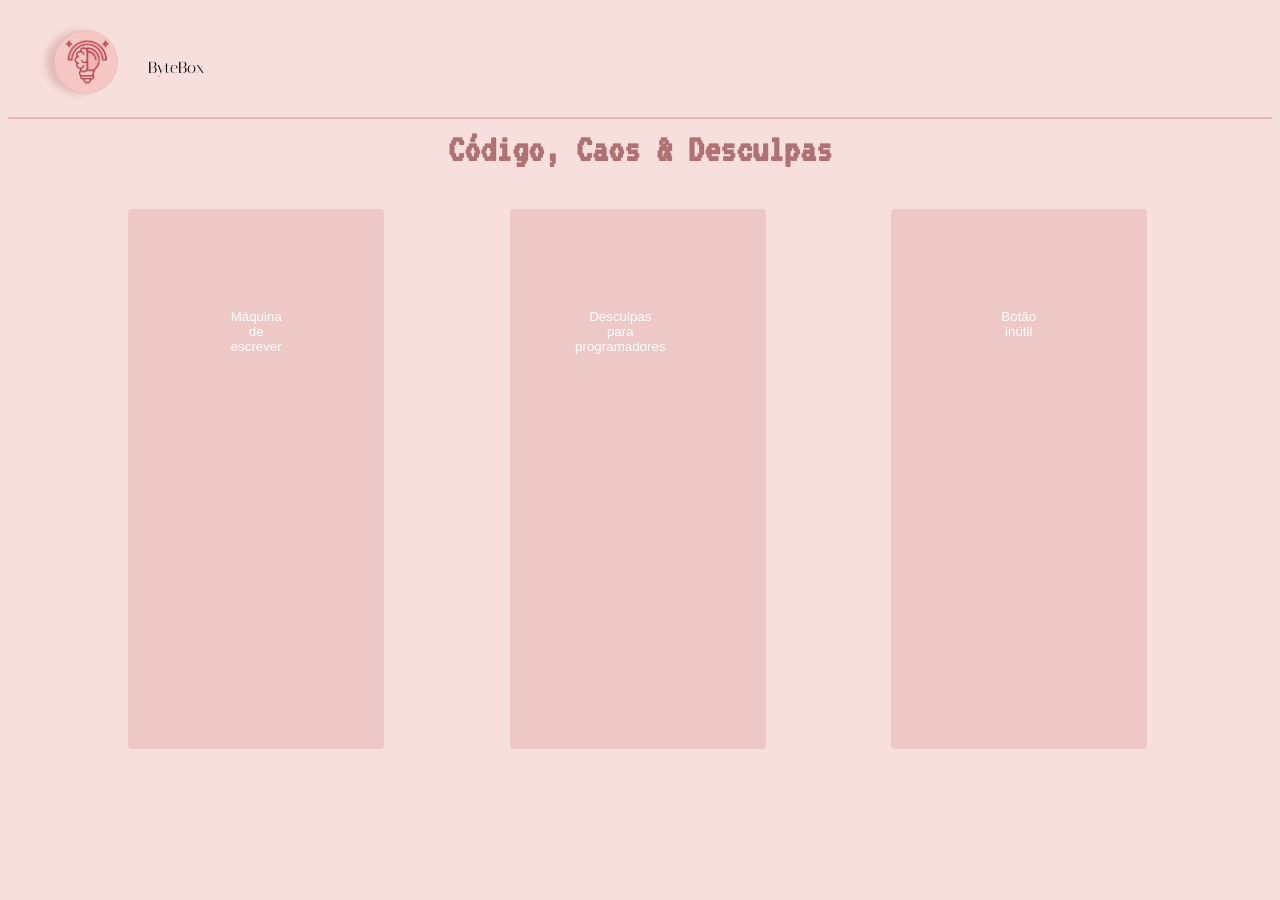
==== index.html @ 523af23c "atualizando meu site" ====
<!DOCTYPE html>
<html lang="pt-br">
<head>
    <meta charset="UTF-8">
    <meta name="viewport" content="width=device-width, initial-scale=1.0">
    <title>estrutura do site</title>
    <link rel="stylesheet" href="styles.css">

    <link rel="preconnect" href="https://fonts.googleapis.com">
    <link rel="preconnect" href="https://fonts.gstatic.com" crossorigin>
    <link href="https://fonts.googleapis.com/css2?family=Italiana&family=VT323&display=swap" rel="stylesheet">
    
    <link rel="preconnect" href="https://fonts.googleapis.com">
    <link rel="preconnect" href="https://fonts.gstatic.com" crossorigin>
    <link href="https://fonts.googleapis.com/css2?family=Italiana&family=VT323&display=swap" rel="stylesheet">



</head>
<body>
    <header>
        <img class="logo" src="imagens/logo.png" alt="logo do site">
        <p class="plogo">ByteBox</p>
        
        <a href="maquinaEscrever.html">

        </a>
        
        
    </header>
</body>

    <h1>
        Código, Caos & Desculpas
    </h1>

    <div class="button-conteiner">
        <button class="seu-botao" onclick="window.location.href='maquinaEscrever.html'">
            Máquina de escrever
        </button>

        <button class="seu-botao" onclick="window.location.href='desculpasprograma.html'">
            Desculpas para programadores
        </button>

        <button class="seu-botao" onclick="window.location.href='botaoinutil.html'">
            Botão inútil
        </button>

    </div>

    <div id="mensagem"></div>

    
    <script>
        function mostrarMensagem(area) {
            const divMensagem = document.getElementById('mensagem');
            divMensagem.textContent = `> Carregando módulos para: ${area}... SUCESSO!`;
        }
    </script>
</html>
---- styles.css ----
@import url('https://fonts.googleapis.com/css2?family=VT323&display=swap');

button{
    display: flex;
    justify-content: end;
}

 body {
      border-radius: 8px;
      background-color: #F7DFDD;
  
    }

    .campo-grupo {
      margin-bottom: 30px;
    }

    input[type="text"] {
      width: 100%;
      padding: 8px;
      box-sizing: border-box;
      margin-top: 5px;
    }

    button {
      padding: 100px;
      margin-top: 40px;
      margin-right: 5px;
      margin-left: 0px;
      width: 20vw;
      height: 60vh;
      cursor: pointer;
      border: none;
      border-radius: 4px;
      background-color: #EDC8C7;
      color: white;
    }

    button:hover {
      background-color: #DAB7B5;
    }

    #resultado {
      margin-top: 20px;
      padding: 10px;
      background-color: #f0f0f0;
      border-radius: 4px;
      min-height: 20px;
    }

    .logo{
      width: 80px;
      display: flex;
      align-items: center;
      padding: 15px 30px;
      }

      header{
        border-bottom: 2px solid #e4b7b7;
        padding: 0;
        padding-bottom: 0;
        display: flex;
        flex-direction: row;

      }

      h1{
        color:#af7171 ;
        text-align: center;
        font-family: "VT323", monospace;
        font-size: 40px;
        margin: 0;
        padding: 0;
        margin-top: 10px;
      }

      .plogo{
        margin-top: 50px;
        font-family: "Italiana", sans-serif;
      }
  
      .button-conteiner{
        display: flex;
        flex-direction: row;
        justify-content: space-evenly;
        margin-bottom: 10px;
      }
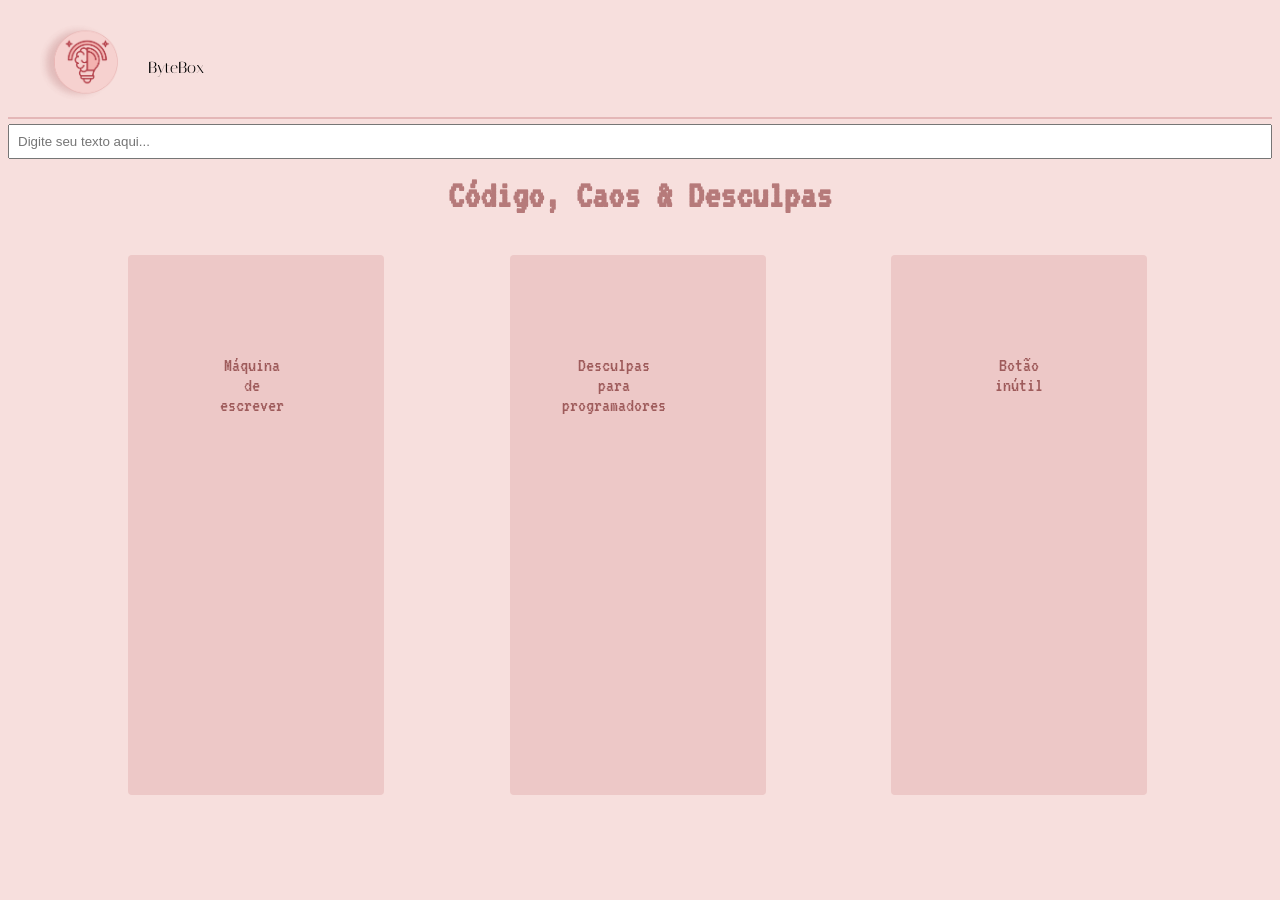
==== commit c6ba38cb: "adicionamos script" ====
--- a/index.html
+++ b/index.html
@@ -28,6 +28,14 @@
         
         
     </header>
+
+    
+        <input type="text" id="meu-input" placeholder="Digite seu texto aqui...">
+
+        <p id="texto-maquina"></p>
+
+        <script src="script.js"></script>
+
 </body>
 
     <h1>
--- a/styles.css
+++ b/styles.css
@@ -33,7 +33,10 @@
       border: none;
       border-radius: 4px;
       background-color: #EDC8C7;
-      color: white;
+      color: rgb(158, 91, 91);
+      font-family: "VT323", monospace;
+      font-size: 20px;
+      text-align: center;
     }
 
     button:hover {
@@ -65,7 +68,7 @@
       }
 
       h1{
-        color:#af7171 ;
+        color:#b67a7a ;
         text-align: center;
         font-family: "VT323", monospace;
         font-size: 40px;
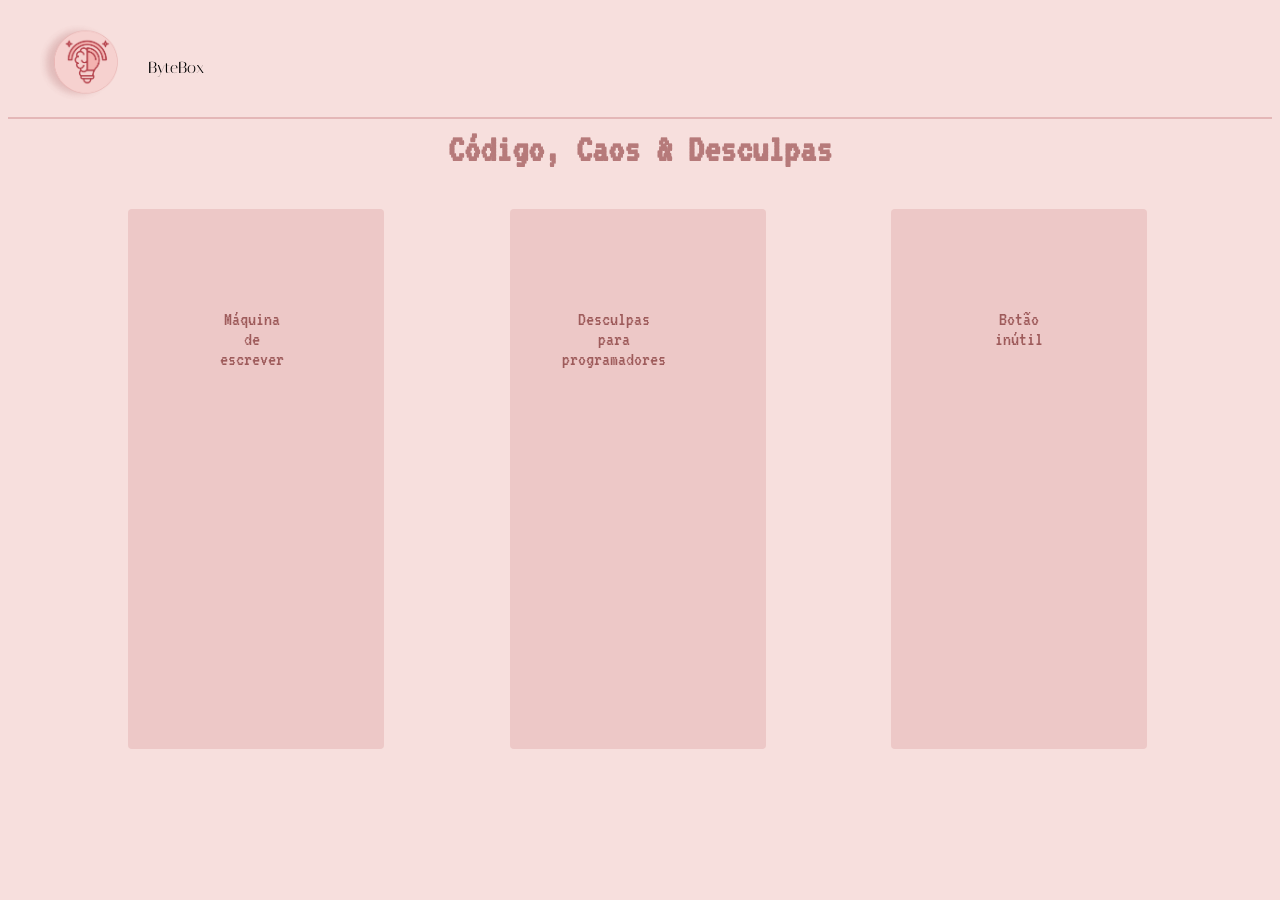
==== commit ae237008: "add input" ====
--- a/index.html
+++ b/index.html
@@ -30,12 +30,7 @@
     </header>
 
     
-        <input type="text" id="meu-input" placeholder="Digite seu texto aqui...">
-
-        <p id="texto-maquina"></p>
-
-        <script src="script.js"></script>
-
+       
 </body>
 
     <h1>
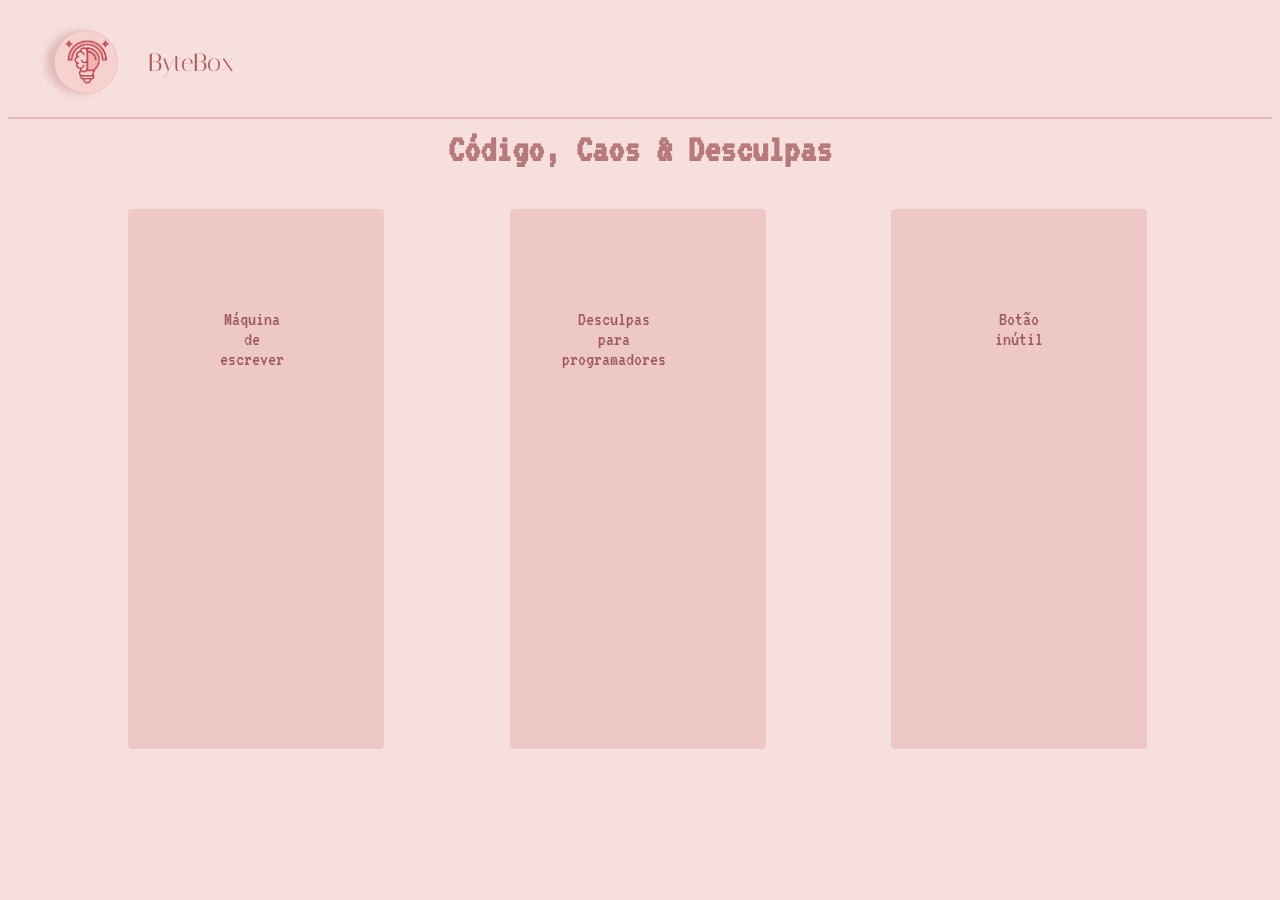
==== commit d2a1eae4: "arrumei: css e html de algumas paginas" ====
--- a/index.html
+++ b/index.html
@@ -14,6 +14,9 @@
     <link rel="preconnect" href="https://fonts.gstatic.com" crossorigin>
     <link href="https://fonts.googleapis.com/css2?family=Italiana&family=VT323&display=swap" rel="stylesheet">
 
+    <link rel="preconnect" href="https://fonts.googleapis.com">
+    <link rel="preconnect" href="https://fonts.gstatic.com" crossorigin>
+    <link href="https://fonts.googleapis.com/css2?family=Special+Elite&display=swap" rel="stylesheet">
 
 
 </head>
@@ -45,6 +48,7 @@
         <button class="seu-botao" onclick="window.location.href='desculpasprograma.html'">
             Desculpas para programadores
         </button>
+    
 
         <button class="seu-botao" onclick="window.location.href='botaoinutil.html'">
             Botão inútil
--- a/styles.css
+++ b/styles.css
@@ -1,4 +1,5 @@
 @import url('https://fonts.googleapis.com/css2?family=VT323&display=swap');
+@import url('https://fonts.googleapis.com/css2?family=Special+Elite&display=swap');
 
 button{
     display: flex;
@@ -78,8 +79,10 @@
       }
 
       .plogo{
-        margin-top: 50px;
+        margin-top: 40px;
         font-family: "Italiana", sans-serif;
+        font-size: 25px;
+        color: #aa5c5c;
       }
   
       .button-conteiner{
@@ -87,4 +90,80 @@
         flex-direction: row;
         justify-content: space-evenly;
         margin-bottom: 10px;
-      }+      }
+
+      #meu-input{
+        width: 20vw;
+        border-radius: 10px;
+        background-color: #EDC8C7;
+        border: solid 1px rosybrown;
+        outline: none;
+      }
+
+      .btn{
+        width: 100px;
+        height: 40px;
+        border: solid 1px rgb(145, 99, 99);
+        background-color: #ae8383;
+        border-radius: 10px;
+        cursor: pointer;
+        margin-left: 10px;
+        font-family: "VT323", monospace;
+        font-size: 1.5rem;
+        display: flex;
+      align-items: center;
+      justify-content: center;
+      }
+
+      #botao-div{
+        display: flex;
+        flex-direction: row;
+        justify-content: center;
+      }
+
+      #texto-maquina{
+        font-size: 50px;
+        text-align: center;
+        color: #965858;
+        font-family: "Special Elite", system-ui;
+      }
+      
+
+      .meu-retangulo {
+        width: 1000px;            
+        height: 300px;           
+        border-radius: 20px;
+        background-color: #EDC8C7;
+        margin-top: 40px;
+        margin-left: 175px;
+
+        ;display: flex;
+        justify-content: center;
+        align-items: center
+      }
+
+      .btn2{
+        width: 100px;
+        height: 40px;
+        border: solid 1px rgb(145, 99, 99);
+        background-color: #ae8383;
+        border-radius: 10px;
+        cursor: pointer;
+        font-family: "VT323", monospace;
+        font-size: 1.5rem;
+        display: flex;
+      align-items: center;
+      justify-content: center;
+      margin-left: 610px;
+      margin-top: 40px;
+      }
+
+      #desculpa{
+        color: #965858;
+        font-size: 30px;
+        display: flex;
+        justify-content: center;
+        text-align: center;
+        align-items: center;
+        font-family: "VT323", monospace;
+      }
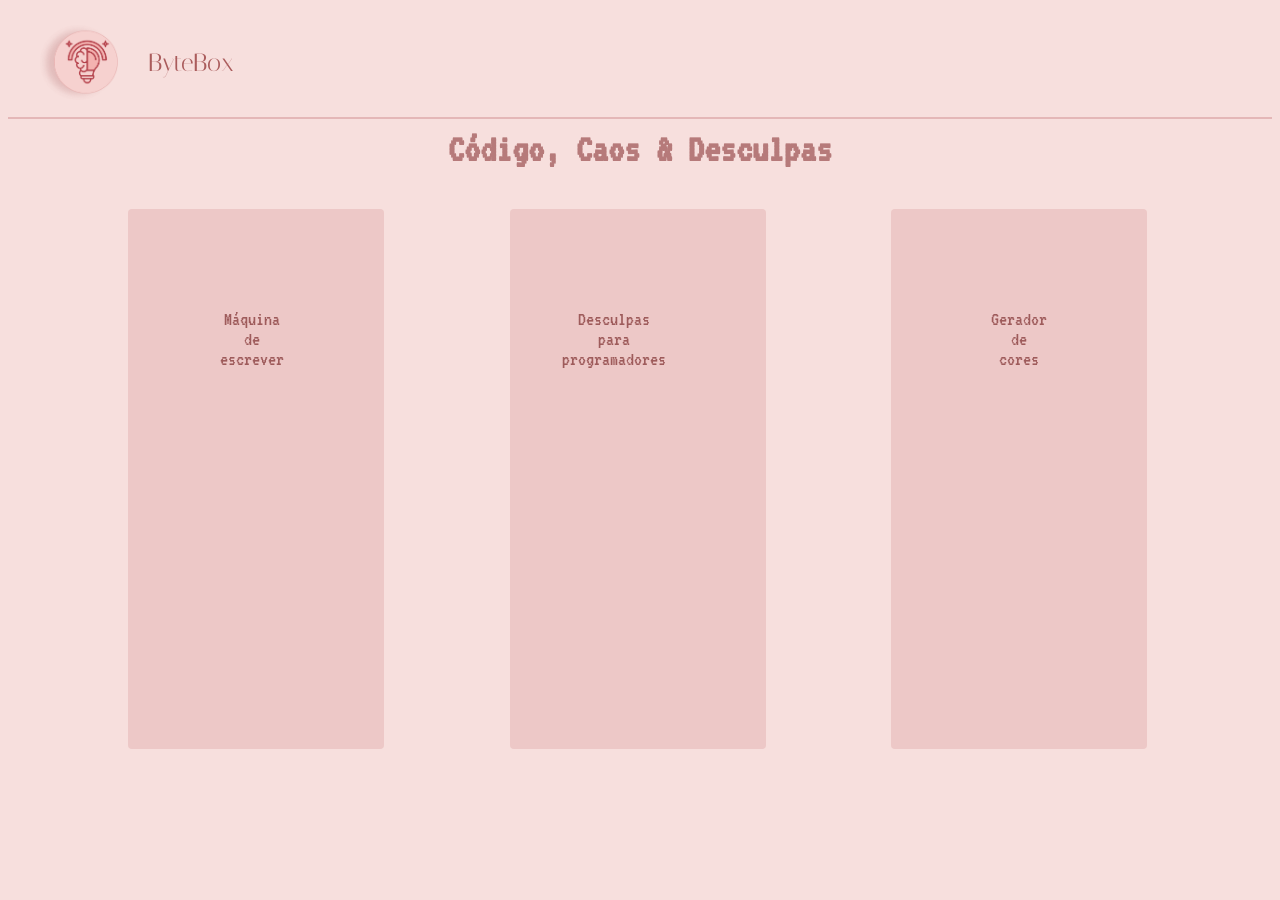
==== commit 37f5f120: "add html gerador de cores" ====
--- a/index.html
+++ b/index.html
@@ -50,8 +50,8 @@
         </button>
     
 
-        <button class="seu-botao" onclick="window.location.href='botaoinutil.html'">
-            Botão inútil
+        <button class="seu-botao" onclick="window.location.href='gerador-de-cores.html'">
+            Gerador de cores
         </button>
 
     </div>
--- a/styles.css
+++ b/styles.css
@@ -167,3 +167,87 @@
         align-items: center;
         font-family: "VT323", monospace;
       }
+
+
+      /* --- GERADOR DE CORES --- */
+.container-gerador {
+  min-height: 70vh;
+  display: flex;
+  justify-content: center;
+  align-items: center;
+}
+
+.card-cor {
+  background-color: #EDC8C7;
+  padding: 24px;
+  border-radius: 16px;
+  box-shadow: 0 10px 25px rgba(0, 0, 0, 0.3);
+  width: 300px;
+  display: flex;
+  flex-direction: column;
+  gap: 20px;
+}
+
+.display-cor {
+  width: 100%;
+  height: 180px;
+  border-radius: 12px;
+  transition: background-color 0.3s ease;
+  box-shadow: inset 0 0 10px rgba(0, 0, 0, 0.1);
+}
+
+.info-cor {
+  display: flex;
+  justify-content: space-between;
+  align-items: center;
+  background-color: #d6aba9;
+  padding: 10px 16px;
+  border-radius: 10px;
+}
+
+.codigo-hex {
+  color: #f8fafc;
+  font-family: monospace;
+  font-size: 1.2rem;
+  font-weight: bold;
+}
+
+.card-cor button {
+  width: 150px;
+  height: 40px;
+  display: flex;
+  justify-content: center;
+  align-items: center;
+  border: none;
+  border-radius: 8px;
+  cursor: pointer;
+  font-weight: bold;
+  transition: all 0.2s ease;
+}
+
+.btn-copiar {
+  background-color: #b46c68;
+  color: #f8fafc;
+  padding: 8px 12px;
+  font-size: 0.9rem;
+}
+
+.btn-copiar:hover {
+  background-color: #927474;
+}
+
+.btn-gerar {
+  background-color: #b46c68;
+  color: white;
+  padding: 14px;
+  font-size: 1rem;
+  width: 100%;
+}
+
+.btn-gerar:hover {
+  background-color: #927474;
+}
+
+.btn-gerar:active {
+  transform: scale(0.98);
+}
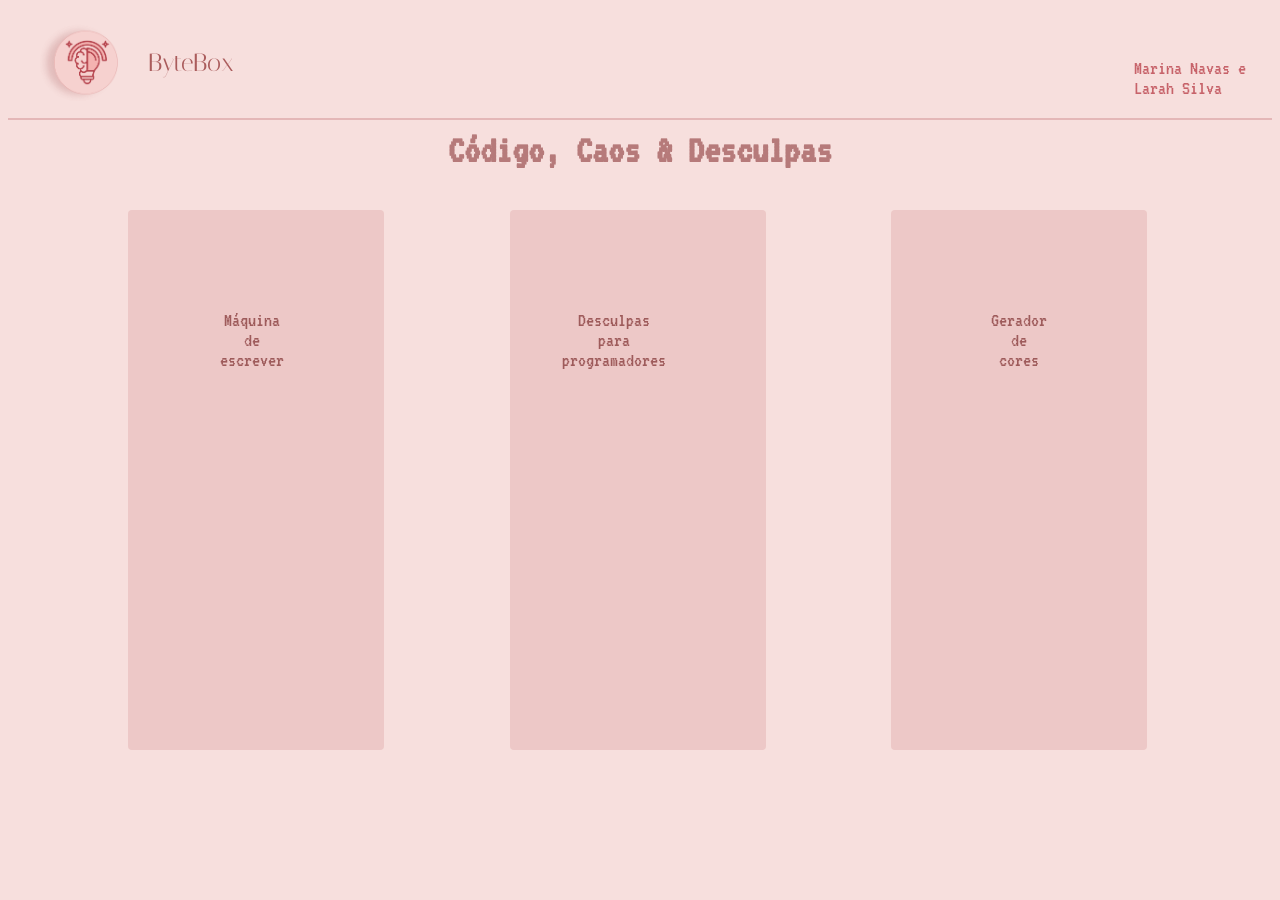
==== commit 77c3d9ed: "add 'bytebox' nas outras pages" ====
--- a/index.html
+++ b/index.html
@@ -22,14 +22,15 @@
 </head>
 <body>
     <header>
+       <div id="header">
         <img class="logo" src="imagens/logo.png" alt="logo do site">
         <p class="plogo">ByteBox</p>
         
         <a href="maquinaEscrever.html">
 
         </a>
-        
-        
+        <p id="autores">Marina Navas e Larah Silva</p>
+        </div>
     </header>
 
     
--- a/styles.css
+++ b/styles.css
@@ -59,7 +59,7 @@
       padding: 15px 30px;
       }
 
-      header{
+      #header{
         border-bottom: 2px solid #e4b7b7;
         padding: 0;
         padding-bottom: 0;
@@ -168,86 +168,92 @@
         font-family: "VT323", monospace;
       }
 
-
-      /* --- GERADOR DE CORES --- */
-.container-gerador {
-  min-height: 70vh;
-  display: flex;
-  justify-content: center;
-  align-items: center;
-}
-
-.card-cor {
-  background-color: #EDC8C7;
-  padding: 24px;
-  border-radius: 16px;
-  box-shadow: 0 10px 25px rgba(0, 0, 0, 0.3);
-  width: 300px;
-  display: flex;
-  flex-direction: column;
-  gap: 20px;
-}
-
-.display-cor {
-  width: 100%;
-  height: 180px;
-  border-radius: 12px;
-  transition: background-color 0.3s ease;
-  box-shadow: inset 0 0 10px rgba(0, 0, 0, 0.1);
-}
-
-.info-cor {
-  display: flex;
-  justify-content: space-between;
-  align-items: center;
-  background-color: #d6aba9;
-  padding: 10px 16px;
-  border-radius: 10px;
-}
-
-.codigo-hex {
-  color: #f8fafc;
-  font-family: monospace;
-  font-size: 1.2rem;
-  font-weight: bold;
-}
-
-.card-cor button {
-  width: 150px;
-  height: 40px;
-  display: flex;
-  justify-content: center;
-  align-items: center;
-  border: none;
-  border-radius: 8px;
-  cursor: pointer;
-  font-weight: bold;
-  transition: all 0.2s ease;
-}
-
-.btn-copiar {
-  background-color: #b46c68;
-  color: #f8fafc;
-  padding: 8px 12px;
-  font-size: 0.9rem;
-}
-
-.btn-copiar:hover {
-  background-color: #927474;
-}
-
-.btn-gerar {
-  background-color: #b46c68;
-  color: white;
-  padding: 14px;
-  font-size: 1rem;
-  width: 100%;
-}
-
-.btn-gerar:hover {
-  background-color: #927474;
-}
-
-.btn-gerar:active {
-  transform: scale(0.98);
-}+      .container-gerador {
+        min-height: 70vh;
+        display: flex;
+        justify-content: center;
+        align-items: center;
+      }
+
+      .card-cor {
+        background-color: #EDC8C7;
+        padding: 24px;
+        border-radius: 16px;
+        box-shadow: 0 10px 25px rgba(0, 0, 0, 0.3);
+        width: 300px;
+        display: flex;
+        flex-direction: column;
+        gap: 20px;
+      }
+
+      .display-cor {
+        width: 100%;
+        height: 180px;
+        border-radius: 12px;
+        transition: background-color 0.3s ease;
+        box-shadow: inset 0 0 10px rgba(0, 0, 0, 0.1);
+      }
+
+      .info-cor {
+        display: flex;
+        justify-content: space-between;
+        align-items: center;
+        background-color: #d6aba9;
+        padding: 10px 16px;
+        border-radius: 10px;
+      }
+
+      .codigo-hex {
+        color: #f8fafc;
+        font-family: monospace;
+        font-size: 1.2rem;
+        font-weight: bold;
+      }
+
+      .card-cor button {
+        width: 150px;
+        height: 40px;
+        display: flex;
+        justify-content: center;
+        align-items: center;
+        border: none;
+        border-radius: 8px;
+        cursor: pointer;
+        font-weight: bold;
+        transition: all 0.2s ease;
+      }
+
+        .btn-copiar {
+          background-color: #b46c68;
+          color: #f8fafc;
+          padding: 8px 12px;
+          font-size: 0.9rem;
+        }
+
+        .btn-copiar:hover {
+          background-color: #927474;
+        }
+
+        .btn-gerar {
+          background-color: #b46c68;
+          color: white;
+          padding: 14px;
+          font-size: 1rem;
+          width: 100%;
+        }
+
+        .btn-gerar:hover {
+          background-color: #927474;
+        }
+
+        .btn-gerar:active {
+          transform: scale(0.98);
+        }
+
+        #autores{
+          font-family: "VT323", monospace;
+          font-size: 20px;
+          color: #C7636A;
+          margin-top: 50px;
+          margin-left: 900px;
+        }
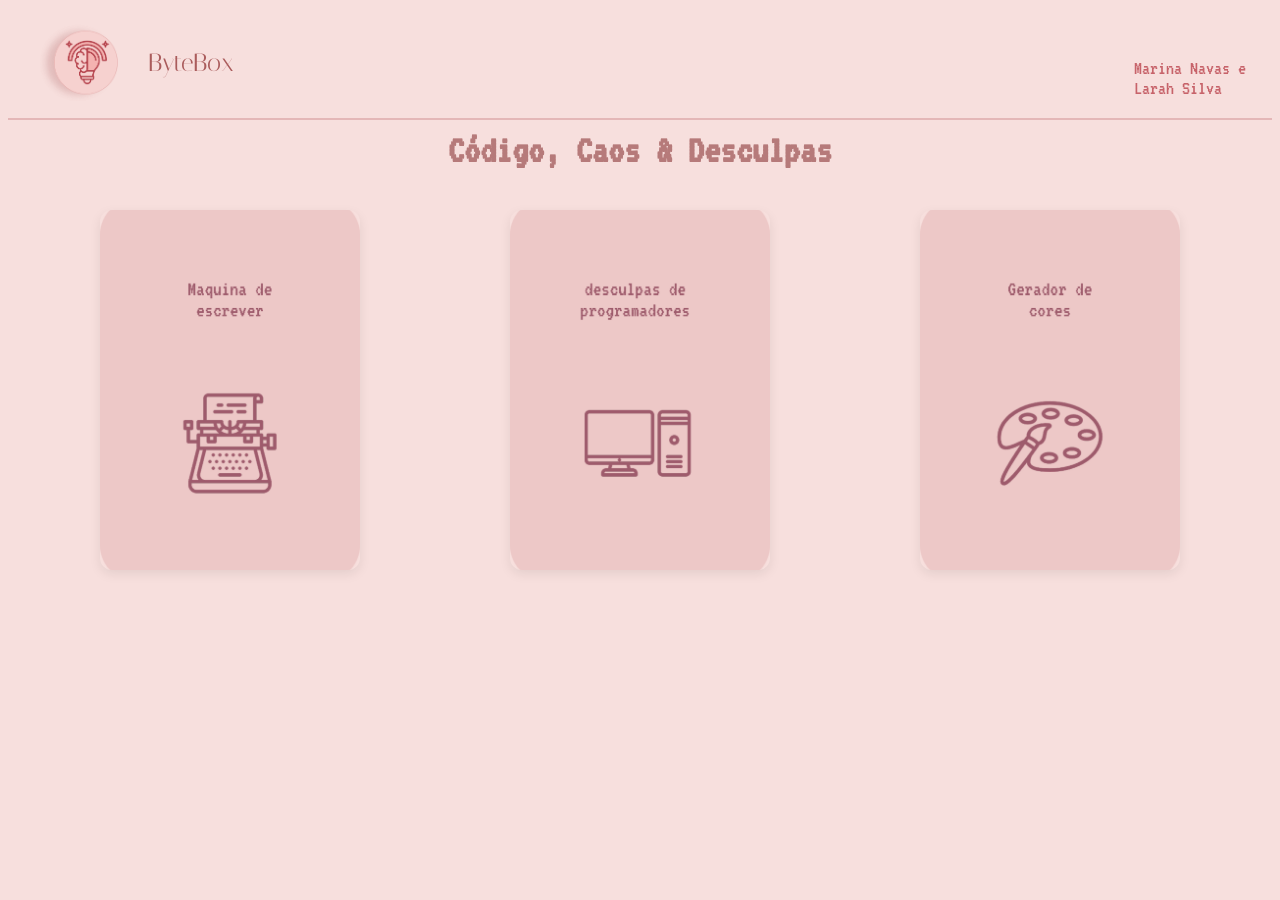
==== commit e10f3406: "arrumei: bottons index" ====
--- a/index.html
+++ b/index.html
@@ -41,21 +41,27 @@
         Código, Caos & Desculpas
     </h1>
 
-    <div class="button-conteiner">
-        <button class="seu-botao" onclick="window.location.href='maquinaEscrever.html'">
-            Máquina de escrever
-        </button>
+   <main class="cards-container">
 
-        <button class="seu-botao" onclick="window.location.href='desculpasprograma.html'">
-            Desculpas para programadores
-        </button>
-    
+    <!-- Botão 1: Máquina de Escrever -->
+    <a href="maquinaEscrever.html" class="card-btn">
+        <img src="imagens/maquina.png" alt="Máquina de escrever">
+        <div class="card-texto"></div>
+    </a>
 
-        <button class="seu-botao" onclick="window.location.href='gerador-de-cores.html'">
-            Gerador de cores
-        </button>
+    <!-- Botão 2: Desculpas para Programadores -->
+    <a href="desculpasprograma.html" class="card-btn">
+        <img src="imagens/computer.png" alt="Desculpas para programadores">
+        <div class="card-texto"></div>
+    </a>
 
-    </div>
+    <!-- Botão 3: Gerador de Cores -->
+    <a href="gerador-de-cores.html" class="card-btn">
+        <img src="imagens/cores.png" alt="Gerador de cores">
+        <div class="card-texto"></div>
+    </a>
+
+</main>
 
     <div id="mensagem"></div>
 
--- a/styles.css
+++ b/styles.css
@@ -257,3 +257,56 @@
           margin-top: 50px;
           margin-left: 900px;
         }
+
+        
+        .cards-container {
+            display: flex;
+            justify-content: center;
+            align-items: center;
+            gap: 150px; 
+            padding: 40px 20px;
+        }
+
+        .card-btn {
+            position: relative;
+            width: 260px;            
+            height: 360px;          
+            border-radius: 12px;    
+            overflow: hidden;        
+            text-decoration: none;   
+            box-shadow: 0 4px 12px rgba(0, 0, 0, 0.08); 
+            transition: transform 0.3s ease, box-shadow 0.3s ease;
+        }
+
+        .card-btn img {
+            width: 100%;
+            height: 100%;
+            object-fit: cover; 
+            transition: transform 0.3s ease;
+        }
+
+
+        .card-texto {
+            position: absolute;
+            top: 0;
+            left: 0;
+            width: 100%;
+            height: 100%; 
+            display: flex;
+            justify-content: center;
+            align-items: center;
+            text-align: center;
+            padding: 20px;
+            box-sizing: border-box;
+        }
+
+        .card-texto span {
+            color: #ffffff;
+            font-size: 18px;
+            font-weight: bold;
+            text-shadow: 1px 1px 4px rgba(0, 0, 0, 0.6);
+        }
+       
+        .card-btn:hover .card-texto {
+          background: rgba(207, 157, 164, 0.486); 
+        }
